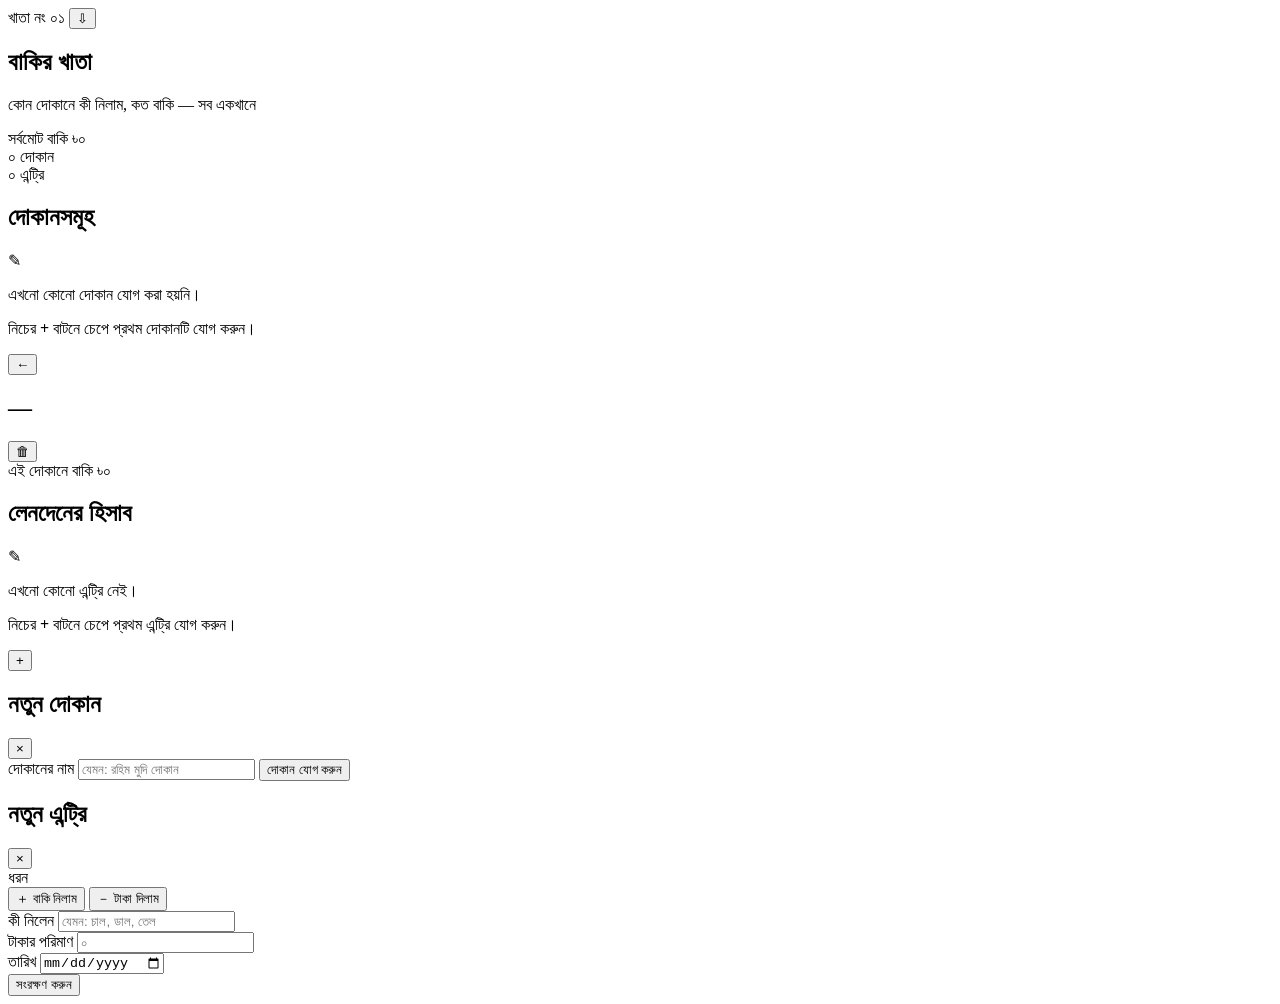
==== index.html @ f7544f02 "Add files via upload" ====
<!DOCTYPE html>
<html lang="bn">
<head>
<meta charset="UTF-8">
<meta name="viewport" content="width=device-width, initial-scale=1.0">
<title>বাকির খাতা — দোকানের বাকি হিসাব</title>
<meta name="description" content="দোকানে দোকানে বাকি নেওয়া জিনিসের হিসাব রাখার ব্যক্তিগত খাতা">
<link rel="icon" href="data:image/svg+xml,<svg xmlns=%22http://www.w3.org/2000/svg%22 viewBox=%220 0 100 100%22><text y=%22.9em%22 font-size=%2290%22>📒</text></svg>">
<link rel="preconnect" href="https://fonts.googleapis.com">
<link rel="preconnect" href="https://fonts.gstatic.com" crossorigin>
<link href="https://fonts.googleapis.com/css2?family=Noto+Serif+Bengali:wght@500;600;700&family=Noto+Sans+Bengali:wght@400;500;600;700&family=Space+Mono:wght@400;700&display=swap" rel="stylesheet">
<link rel="stylesheet" href="css/style.css">
</head>
<body>

<div class="ledger" id="ledger">

  <!-- ===== HOME VIEW ===== -->
  <section id="homeView" class="view">

    <header class="masthead">
      <div class="masthead-top">
        <span class="stamp">খাতা নং ০১</span>
        <button class="icon-btn" id="exportBtn" title="ব্যাকআপ ডাউনলোড করুন" aria-label="ব্যাকআপ ডাউনলোড করুন">⇩</button>
      </div>
      <h1>বাকির খাতা</h1>
      <p class="tagline">কোন দোকানে কী নিলাম, কত বাকি — সব একখানে</p>
    </header>

    <div class="totals-board">
      <div class="totals-main">
        <span class="totals-label">সর্বমোট বাকি</span>
        <span class="totals-amount" id="totalDebt">৳০</span>
      </div>
      <div class="totals-split">
        <div class="split-item">
          <span class="dot dot-debt"></span>
          <span id="shopCountLabel">০ দোকান</span>
        </div>
        <div class="split-item">
          <span class="dot dot-paid"></span>
          <span id="entryCountLabel">০ এন্ট্রি</span>
        </div>
      </div>
    </div>

    <div class="section-head">
      <h2>দোকানসমূহ</h2>
      <span class="rule"></span>
    </div>

    <ul id="shopList" class="shop-list" aria-live="polite"></ul>

    <div id="emptyState" class="empty-note hidden">
      <span class="empty-icon">✎</span>
      <p>এখনো কোনো দোকান যোগ করা হয়নি।</p>
      <p class="empty-sub">নিচের <strong>+</strong> বাটনে চেপে প্রথম দোকানটি যোগ করুন।</p>
    </div>
  </section>

  <!-- ===== SHOP DETAIL VIEW ===== -->
  <section id="shopView" class="view hidden">
    <header class="detail-head">
      <button class="back-btn" id="backBtn" aria-label="ফিরে যান">←</button>
      <div class="detail-head-text">
        <h1 id="shopTitle">—</h1>
        <span class="detail-sub" id="shopSub"></span>
      </div>
      <button class="icon-btn danger" id="deleteShopBtn" title="দোকান মুছুন" aria-label="দোকান মুছুন">🗑</button>
    </header>

    <div class="totals-board small">
      <div class="totals-main">
        <span class="totals-label" id="shopBalLabel">এই দোকানে বাকি</span>
        <span class="totals-amount" id="shopBalance">৳০</span>
      </div>
    </div>

    <div class="section-head">
      <h2>লেনদেনের হিসাব</h2>
      <span class="rule"></span>
    </div>

    <ul id="entryList" class="entry-list" aria-live="polite"></ul>

    <div id="emptyEntry" class="empty-note hidden">
      <span class="empty-icon">✎</span>
      <p>এখনো কোনো এন্ট্রি নেই।</p>
      <p class="empty-sub">নিচের <strong>+</strong> বাটনে চেপে প্রথম এন্ট্রি যোগ করুন।</p>
    </div>
  </section>

</div>

<button class="fab" id="fabBtn" aria-label="নতুন যোগ করুন">
  <span>+</span>
</button>

<!-- ===== ADD SHOP SHEET ===== -->
<div class="overlay" id="shopOverlay">
  <div class="sheet" role="dialog" aria-modal="true" aria-labelledby="shopSheetTitle">
    <div class="sheet-handle"></div>
    <div class="sheet-head">
      <h2 id="shopSheetTitle">নতুন দোকান</h2>
      <button class="close-btn" data-close="shopOverlay" aria-label="বন্ধ করুন">×</button>
    </div>
    <form id="shopForm">
      <label for="newShopName">দোকানের নাম</label>
      <input id="newShopName" type="text" placeholder="যেমন: রহিম মুদি দোকান" autocomplete="off" required>
      <button type="submit" class="save-btn">দোকান যোগ করুন</button>
    </form>
  </div>
</div>

<!-- ===== ADD ENTRY SHEET ===== -->
<div class="overlay" id="entryOverlay">
  <div class="sheet" role="dialog" aria-modal="true" aria-labelledby="entrySheetTitle">
    <div class="sheet-handle"></div>
    <div class="sheet-head">
      <h2 id="entrySheetTitle">নতুন এন্ট্রি</h2>
      <button class="close-btn" data-close="entryOverlay" aria-label="বন্ধ করুন">×</button>
    </div>
    <form id="entryForm">
      <label>ধরন</label>
      <div class="type-toggle">
        <button type="button" id="typeDebtBtn" class="type-btn debt active" data-type="kinlam">
          <span class="type-icon">＋</span> বাকি নিলাম
        </button>
        <button type="button" id="typePaidBtn" class="type-btn paid" data-type="porishodh">
          <span class="type-icon">－</span> টাকা দিলাম
        </button>
      </div>

      <label for="entryItem" id="itemLabel">কী নিলেন</label>
      <input id="entryItem" type="text" placeholder="যেমন: চাল, ডাল, তেল" autocomplete="off">

      <div class="field-row">
        <div class="field-col">
          <label for="entryAmount">টাকার পরিমাণ</label>
          <input id="entryAmount" type="number" inputmode="decimal" min="0" step="1" placeholder="০" required>
        </div>
        <div class="field-col">
          <label for="entryDate">তারিখ</label>
          <input id="entryDate" type="date" required>
        </div>
      </div>

      <button type="submit" class="save-btn">সংরক্ষণ করুন</button>
    </form>
  </div>
</div>

<div class="toast" id="toast"></div>

<script src="js/app.js"></script>
</body>
</html>
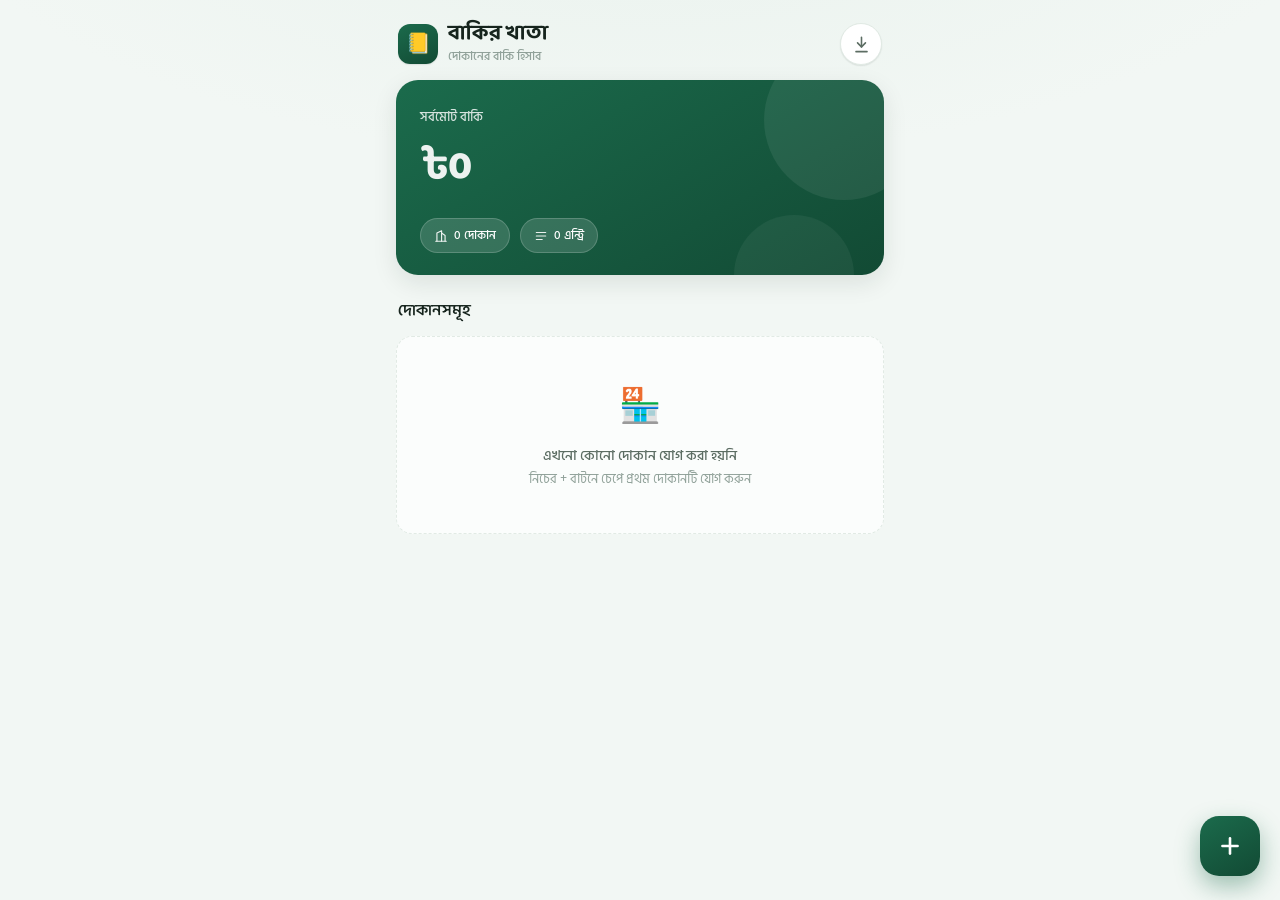
==== commit 9904bef4: "Add files via upload" ====
--- a/index.html
+++ b/index.html
@@ -8,37 +8,503 @@
 <link rel="icon" href="data:image/svg+xml,<svg xmlns=%22http://www.w3.org/2000/svg%22 viewBox=%220 0 100 100%22><text y=%22.9em%22 font-size=%2290%22>📒</text></svg>">
 <link rel="preconnect" href="https://fonts.googleapis.com">
 <link rel="preconnect" href="https://fonts.gstatic.com" crossorigin>
-<link href="https://fonts.googleapis.com/css2?family=Noto+Serif+Bengali:wght@500;600;700&family=Noto+Sans+Bengali:wght@400;500;600;700&family=Space+Mono:wght@400;700&display=swap" rel="stylesheet">
-<link rel="stylesheet" href="css/style.css">
+<link href="https://fonts.googleapis.com/css2?family=Baloo+Da+2:wght@500;600;700;800&family=Hind+Siliguri:wght@400;500;600;700&display=swap" rel="stylesheet">
+
+<style>
+/* ==========================================================
+   বাকির খাতা — Design system
+   একটা মজবুত, বন্ধুত্বপূর্ণ, সহজে-বোঝা-যায় এমন মোবাইল-ফার্স্ট UI
+   ========================================================== */
+:root{
+  --bg:            #F2F7F4;
+  --bg-soft:       #E9F2ED;
+  --surface:       #FFFFFF;
+  --surface-2:     #FBFDFC;
+  --border:        #E1EAE4;
+
+  --ink:           #16241D;
+  --ink-soft:      #5C6D63;
+  --ink-faint:     #8FA098;
+
+  --brand:         #1B6B4C;
+  --brand-dark:    #124A34;
+  --brand-light:   #E4F3EB;
+
+  --owe:           #E0522F;
+  --owe-bg:        #FCE7E1;
+  --paid:          #1B6B4C;
+  --paid-bg:       #E4F3EB;
+
+  --gold:          #D79A3B;
+  --gold-bg:       #FBF1DE;
+
+  --radius-lg:     22px;
+  --radius-md:     16px;
+  --radius-sm:     11px;
+
+  --shadow-sm:     0 1px 2px rgba(22,36,29,0.06), 0 1px 1px rgba(22,36,29,0.04);
+  --shadow-md:     0 8px 24px rgba(22,36,29,0.10);
+  --shadow-lg:     0 16px 40px rgba(22,36,29,0.18);
+
+  --font-display:  'Baloo Da 2', 'Hind Siliguri', sans-serif;
+  --font-body:     'Hind Siliguri', sans-serif;
+}
+
+*{box-sizing:border-box;}
+html,body{margin:0;padding:0;}
+body{
+  min-height:100vh;
+  font-family:var(--font-body);
+  color:var(--ink);
+  background:
+    radial-gradient(1200px 500px at 50% -140px, var(--bg-soft) 0%, transparent 60%),
+    var(--bg);
+}
+::selection{background:var(--brand-light); color:var(--brand-dark);}
+
+.app{
+  max-width:520px;
+  margin:0 auto;
+  padding:0 16px 110px 16px;
+  position:relative;
+}
+.view.hidden{display:none;}
+
+/* ---------- Top bar ---------- */
+.topbar{
+  display:flex;
+  align-items:center;
+  justify-content:space-between;
+  padding:22px 2px 14px 2px;
+}
+.brand{
+  display:flex;
+  align-items:center;
+  gap:10px;
+}
+.brand-badge{
+  width:40px; height:40px;
+  border-radius:12px;
+  background:linear-gradient(155deg, var(--brand) 0%, var(--brand-dark) 100%);
+  display:flex; align-items:center; justify-content:center;
+  font-size:20px;
+  box-shadow:var(--shadow-sm);
+  flex-shrink:0;
+}
+.brand h1{
+  font-family:var(--font-display);
+  font-weight:700;
+  font-size:21px;
+  margin:0;
+  color:var(--ink);
+  line-height:1.1;
+}
+.brand span.sub{
+  display:block;
+  font-family:var(--font-body);
+  font-weight:500;
+  font-size:11.5px;
+  color:var(--ink-faint);
+  margin-top:2px;
+}
+.icon-btn{
+  width:42px; height:42px;
+  border-radius:50%;
+  background:var(--surface);
+  border:1px solid var(--border);
+  display:flex; align-items:center; justify-content:center;
+  cursor:pointer;
+  box-shadow:var(--shadow-sm);
+  color:var(--ink-soft);
+  flex-shrink:0;
+  transition:transform .12s ease, background .12s ease;
+}
+.icon-btn:active{transform:scale(0.92);}
+.icon-btn.danger{color:var(--owe);}
+.icon-btn svg{width:19px; height:19px;}
+
+/* ---------- Hero balance card ---------- */
+.hero-card{
+  position:relative;
+  overflow:hidden;
+  background:linear-gradient(150deg, var(--brand) 0%, var(--brand-dark) 100%);
+  border-radius:var(--radius-lg);
+  padding:26px 24px 22px 24px;
+  color:#fff;
+  box-shadow:var(--shadow-md);
+  margin-bottom:22px;
+}
+.hero-card::after{
+  content:"";
+  position:absolute;
+  right:-40px; top:-40px;
+  width:160px; height:160px;
+  border-radius:50%;
+  background:rgba(255,255,255,0.07);
+}
+.hero-card::before{
+  content:"";
+  position:absolute;
+  right:30px; bottom:-60px;
+  width:120px; height:120px;
+  border-radius:50%;
+  background:rgba(255,255,255,0.05);
+}
+.hero-label{
+  font-size:13px;
+  font-weight:500;
+  opacity:0.82;
+  position:relative;
+}
+.hero-amount{
+  font-family:var(--font-display);
+  font-weight:800;
+  font-size:40px;
+  margin:6px 0 16px 0;
+  letter-spacing:-0.5px;
+  position:relative;
+}
+.hero-amount.zero{opacity:0.92;}
+.hero-stats{
+  display:flex;
+  gap:10px;
+  position:relative;
+}
+.hero-pill{
+  background:rgba(255,255,255,0.14);
+  border:1px solid rgba(255,255,255,0.18);
+  border-radius:30px;
+  padding:7px 13px;
+  font-size:12px;
+  font-weight:500;
+  display:flex;
+  align-items:center;
+  gap:6px;
+}
+.hero-pill svg{width:14px; height:14px; opacity:0.9;}
+
+/* ---------- small hero for shop detail ---------- */
+.hero-card.small{padding:20px 22px 18px 22px; margin-bottom:20px;}
+.hero-card.small .hero-amount{font-size:32px; margin-bottom:4px;}
+
+/* ---------- Section headers ---------- */
+.section-head{
+  display:flex;
+  align-items:center;
+  justify-content:space-between;
+  margin:4px 2px 12px 2px;
+}
+.section-head h2{
+  font-family:var(--font-display);
+  font-size:16px;
+  font-weight:600;
+  margin:0;
+  color:var(--ink);
+}
+.section-count{
+  font-size:12px;
+  color:var(--ink-faint);
+  font-weight:500;
+}
+
+/* ---------- Shop list ---------- */
+.shop-list{list-style:none; margin:0; padding:0; display:flex; flex-direction:column; gap:10px;}
+.shop-card{
+  background:var(--surface);
+  border:1px solid var(--border);
+  border-radius:var(--radius-md);
+  padding:14px 15px;
+  display:flex;
+  align-items:center;
+  gap:13px;
+  cursor:pointer;
+  box-shadow:var(--shadow-sm);
+  transition:transform .12s ease, box-shadow .12s ease, border-color .12s ease;
+}
+.shop-card:hover{box-shadow:var(--shadow-md); border-color:transparent;}
+.shop-card:active{transform:scale(0.98);}
+.avatar{
+  width:44px; height:44px;
+  border-radius:13px;
+  background:var(--brand-light);
+  color:var(--brand-dark);
+  display:flex; align-items:center; justify-content:center;
+  font-family:var(--font-display);
+  font-weight:700;
+  font-size:17px;
+  flex-shrink:0;
+}
+.shop-info{flex:1; min-width:0;}
+.shop-info .name{font-weight:600; font-size:15px; color:var(--ink);}
+.shop-info .last{font-size:11.5px; color:var(--ink-faint); margin-top:3px;}
+.shop-bal{text-align:right; flex-shrink:0;}
+.shop-bal .amt{font-weight:700; font-size:15.5px;}
+.shop-bal .amt.owe{color:var(--owe);}
+.shop-bal .amt.paid{color:var(--paid);}
+.shop-bal .tag{
+  display:inline-block;
+  margin-top:4px;
+  font-size:10px;
+  font-weight:600;
+  padding:2px 8px;
+  border-radius:20px;
+}
+.shop-bal .tag.owe{background:var(--owe-bg); color:var(--owe);}
+.shop-bal .tag.paid{background:var(--paid-bg); color:var(--paid);}
+
+/* ---------- Empty states ---------- */
+.empty-note{
+  text-align:center;
+  padding:42px 20px;
+  border:1.5px dashed var(--border);
+  border-radius:var(--radius-md);
+  background:var(--surface-2);
+}
+.empty-emoji{font-size:34px; display:block; margin-bottom:10px;}
+.empty-note p{margin:2px 0; font-size:14px; color:var(--ink-soft); font-weight:500;}
+.empty-note .empty-sub{font-size:12.5px; color:var(--ink-faint); font-weight:400;}
+.hidden{display:none !important;}
+
+/* ---------- Shop detail header ---------- */
+.detail-topbar{
+  display:flex;
+  align-items:center;
+  gap:10px;
+  padding:22px 2px 16px 2px;
+}
+.detail-title{flex:1; min-width:0;}
+.detail-title h1{
+  font-family:var(--font-display);
+  font-size:19px;
+  font-weight:700;
+  margin:0;
+  overflow:hidden; text-overflow:ellipsis; white-space:nowrap;
+}
+.detail-title .sub{font-size:11.5px; color:var(--ink-faint); font-weight:500;}
+
+/* ---------- Entry list ---------- */
+.entry-list{list-style:none; margin:0; padding:0; display:flex; flex-direction:column; gap:9px;}
+.entry-row{
+  display:flex;
+  align-items:center;
+  gap:12px;
+  background:var(--surface);
+  border:1px solid var(--border);
+  border-radius:var(--radius-sm);
+  padding:12px 14px;
+  box-shadow:var(--shadow-sm);
+}
+.entry-icon{
+  width:36px; height:36px;
+  border-radius:10px;
+  display:flex; align-items:center; justify-content:center;
+  flex-shrink:0;
+  font-size:16px;
+}
+.entry-icon.owe{background:var(--owe-bg);}
+.entry-icon.paid{background:var(--paid-bg);}
+.entry-left{flex:1; min-width:0;}
+.entry-left .item{font-weight:600; font-size:14px; overflow:hidden; text-overflow:ellipsis; white-space:nowrap;}
+.entry-left .date{font-size:11px; color:var(--ink-faint); margin-top:2px;}
+.entry-right{display:flex; align-items:center; gap:8px; flex-shrink:0;}
+.entry-amt{font-weight:700; font-size:14.5px;}
+.entry-amt.owe{color:var(--owe);}
+.entry-amt.paid{color:var(--paid);}
+.del-x{
+  background:none; border:none; color:var(--ink-faint);
+  cursor:pointer; padding:5px; border-radius:8px;
+  display:flex; align-items:center; justify-content:center;
+}
+.del-x:hover{color:var(--owe); background:var(--owe-bg);}
+.del-x svg{width:15px; height:15px;}
+
+/* ---------- FAB ---------- */
+.fab{
+  position:fixed;
+  right:20px;
+  bottom:24px;
+  width:60px; height:60px;
+  border-radius:19px;
+  background:linear-gradient(150deg, var(--brand) 0%, var(--brand-dark) 100%);
+  color:#fff;
+  border:none;
+  box-shadow:0 10px 24px rgba(27,107,76,0.4);
+  cursor:pointer;
+  z-index:15;
+  display:flex; align-items:center; justify-content:center;
+  transition:transform .15s ease;
+}
+.fab:active{transform:scale(0.92) rotate(6deg);}
+.fab svg{width:26px; height:26px;}
+
+/* ---------- Bottom sheet ---------- */
+.overlay{
+  position:fixed; inset:0;
+  background:rgba(18,26,21,0.5);
+  display:none;
+  align-items:flex-end;
+  justify-content:center;
+  z-index:30;
+}
+.overlay.show{display:flex;}
+.sheet{
+  background:var(--bg);
+  width:100%;
+  max-width:520px;
+  border-radius:26px 26px 0 0;
+  padding:10px 22px 26px 22px;
+  box-shadow:0 -10px 30px rgba(0,0,0,0.25);
+  max-height:90vh;
+  overflow-y:auto;
+  animation:slideUp .26s cubic-bezier(.2,.8,.3,1);
+}
+@keyframes slideUp{from{transform:translateY(40px); opacity:0;} to{transform:translateY(0); opacity:1;}}
+.sheet-handle{
+  width:42px; height:5px;
+  background:var(--border);
+  border-radius:4px;
+  margin:8px auto 16px auto;
+}
+.sheet-head{
+  display:flex; justify-content:space-between; align-items:center;
+  margin-bottom:16px;
+}
+.sheet-head h2{
+  font-family:var(--font-display);
+  font-size:20px;
+  font-weight:700;
+  margin:0;
+}
+.close-btn{
+  background:var(--surface); border:1px solid var(--border);
+  width:34px; height:34px; border-radius:50%;
+  font-size:18px; line-height:1;
+  color:var(--ink-soft);
+  cursor:pointer;
+  display:flex; align-items:center; justify-content:center;
+}
+
+label{
+  display:block;
+  font-size:12.5px;
+  color:var(--ink-soft);
+  font-weight:600;
+  margin:14px 0 7px 0;
+}
+input{
+  width:100%;
+  padding:13px 14px;
+  border:1.5px solid var(--border);
+  border-radius:12px;
+  font-size:15.5px;
+  font-family:var(--font-body);
+  background:var(--surface);
+  color:var(--ink);
+}
+input:focus{
+  outline:none;
+  border-color:var(--brand);
+  box-shadow:0 0 0 4px var(--brand-light);
+}
+
+.field-row{display:flex; gap:12px;}
+.field-col{flex:1;}
+
+.type-toggle{display:flex; gap:9px; margin-top:6px;}
+.type-btn{
+  flex:1;
+  display:flex; align-items:center; justify-content:center; gap:7px;
+  padding:13px 8px;
+  border-radius:13px;
+  border:1.5px solid var(--border);
+  background:var(--surface);
+  font-family:var(--font-body);
+  font-size:14px;
+  font-weight:600;
+  color:var(--ink-soft);
+  cursor:pointer;
+  transition:all .12s ease;
+}
+.type-btn svg{width:16px; height:16px;}
+.type-btn.owe.active{border-color:var(--owe); background:var(--owe-bg); color:var(--owe);}
+.type-btn.paid.active{border-color:var(--paid); background:var(--paid-bg); color:var(--paid);}
+
+.save-btn{
+  width:100%;
+  margin-top:22px;
+  padding:15px;
+  background:linear-gradient(150deg, var(--brand) 0%, var(--brand-dark) 100%);
+  color:#fff;
+  border:none;
+  border-radius:14px;
+  font-size:16px;
+  font-weight:700;
+  font-family:var(--font-body);
+  cursor:pointer;
+  box-shadow:0 8px 18px rgba(27,107,76,0.28);
+}
+.save-btn:active{transform:scale(0.99);}
+
+/* ---------- Toast ---------- */
+.toast{
+  position:fixed;
+  bottom:26px; left:50%;
+  transform:translateX(-50%);
+  background:var(--ink);
+  color:#fff;
+  padding:11px 20px;
+  border-radius:24px;
+  font-size:13.5px;
+  font-weight:500;
+  opacity:0;
+  pointer-events:none;
+  transition:opacity .25s ease, bottom .25s ease;
+  z-index:50;
+  box-shadow:var(--shadow-lg);
+}
+.toast.show{opacity:1; bottom:34px;}
+
+@media (max-width:380px){
+  .hero-amount{font-size:33px;}
+}
+@media (prefers-reduced-motion: reduce){
+  *{animation:none !important; transition:none !important;}
+}
+button:focus-visible, input:focus-visible{
+  outline:2px solid var(--brand);
+  outline-offset:2px;
+}
+</style>
 </head>
 <body>
 
-<div class="ledger" id="ledger">
+<div class="app" id="app">
 
   <!-- ===== HOME VIEW ===== -->
   <section id="homeView" class="view">
-
-    <header class="masthead">
-      <div class="masthead-top">
-        <span class="stamp">খাতা নং ০১</span>
-        <button class="icon-btn" id="exportBtn" title="ব্যাকআপ ডাউনলোড করুন" aria-label="ব্যাকআপ ডাউনলোড করুন">⇩</button>
+    <div class="topbar">
+      <div class="brand">
+        <div class="brand-badge">📒</div>
+        <div>
+          <h1>বাকির খাতা</h1>
+          <span class="sub">দোকানের বাকি হিসাব</span>
+        </div>
       </div>
-      <h1>বাকির খাতা</h1>
-      <p class="tagline">কোন দোকানে কী নিলাম, কত বাকি — সব একখানে</p>
-    </header>
-
-    <div class="totals-board">
-      <div class="totals-main">
-        <span class="totals-label">সর্বমোট বাকি</span>
-        <span class="totals-amount" id="totalDebt">৳০</span>
-      </div>
-      <div class="totals-split">
-        <div class="split-item">
-          <span class="dot dot-debt"></span>
+      <button class="icon-btn" id="exportBtn" title="ব্যাকআপ ডাউনলোড করুন" aria-label="ব্যাকআপ ডাউনলোড করুন">
+        <svg viewBox="0 0 24 24" fill="none" stroke="currentColor" stroke-width="2" stroke-linecap="round" stroke-linejoin="round"><path d="M12 3v12"/><path d="m7 10 5 5 5-5"/><path d="M5 21h14"/></svg>
+      </button>
+    </div>
+
+    <div class="hero-card">
+      <div class="hero-label">সর্বমোট বাকি</div>
+      <div class="hero-amount" id="totalDebt">৳০</div>
+      <div class="hero-stats">
+        <div class="hero-pill">
+          <svg viewBox="0 0 24 24" fill="none" stroke="currentColor" stroke-width="2" stroke-linecap="round" stroke-linejoin="round"><path d="M3 21h18"/><path d="M5 21V7l8-4v18"/><path d="M19 21V11l-6-4"/></svg>
           <span id="shopCountLabel">০ দোকান</span>
         </div>
-        <div class="split-item">
-          <span class="dot dot-paid"></span>
+        <div class="hero-pill">
+          <svg viewBox="0 0 24 24" fill="none" stroke="currentColor" stroke-width="2" stroke-linecap="round" stroke-linejoin="round"><path d="M4 6h16"/><path d="M4 12h16"/><path d="M4 18h10"/></svg>
           <span id="entryCountLabel">০ এন্ট্রি</span>
         </div>
       </div>
@@ -46,54 +512,55 @@
 
     <div class="section-head">
       <h2>দোকানসমূহ</h2>
-      <span class="rule"></span>
+      <span class="section-count" id="shopSectionCount"></span>
     </div>
 
     <ul id="shopList" class="shop-list" aria-live="polite"></ul>
 
     <div id="emptyState" class="empty-note hidden">
-      <span class="empty-icon">✎</span>
-      <p>এখনো কোনো দোকান যোগ করা হয়নি।</p>
-      <p class="empty-sub">নিচের <strong>+</strong> বাটনে চেপে প্রথম দোকানটি যোগ করুন।</p>
+      <span class="empty-emoji">🏪</span>
+      <p>এখনো কোনো দোকান যোগ করা হয়নি</p>
+      <p class="empty-sub">নিচের + বাটনে চেপে প্রথম দোকানটি যোগ করুন</p>
     </div>
   </section>
 
   <!-- ===== SHOP DETAIL VIEW ===== -->
   <section id="shopView" class="view hidden">
-    <header class="detail-head">
-      <button class="back-btn" id="backBtn" aria-label="ফিরে যান">←</button>
-      <div class="detail-head-text">
+    <div class="detail-topbar">
+      <button class="icon-btn" id="backBtn" aria-label="ফিরে যান">
+        <svg viewBox="0 0 24 24" fill="none" stroke="currentColor" stroke-width="2" stroke-linecap="round" stroke-linejoin="round"><path d="m15 18-6-6 6-6"/></svg>
+      </button>
+      <div class="detail-title">
         <h1 id="shopTitle">—</h1>
-        <span class="detail-sub" id="shopSub"></span>
+        <span class="sub" id="shopSub"></span>
       </div>
-      <button class="icon-btn danger" id="deleteShopBtn" title="দোকান মুছুন" aria-label="দোকান মুছুন">🗑</button>
-    </header>
-
-    <div class="totals-board small">
-      <div class="totals-main">
-        <span class="totals-label" id="shopBalLabel">এই দোকানে বাকি</span>
-        <span class="totals-amount" id="shopBalance">৳০</span>
-      </div>
+      <button class="icon-btn danger" id="deleteShopBtn" title="দোকান মুছুন" aria-label="দোকান মুছুন">
+        <svg viewBox="0 0 24 24" fill="none" stroke="currentColor" stroke-width="2" stroke-linecap="round" stroke-linejoin="round"><path d="M3 6h18"/><path d="M8 6V4a2 2 0 0 1 2-2h4a2 2 0 0 1 2 2v2"/><path d="M19 6l-1 14a2 2 0 0 1-2 2H8a2 2 0 0 1-2-2L5 6"/></svg>
+      </button>
+    </div>
+
+    <div class="hero-card small">
+      <div class="hero-label" id="shopBalLabel">এই দোকানে বাকি</div>
+      <div class="hero-amount" id="shopBalance">৳০</div>
     </div>
 
     <div class="section-head">
       <h2>লেনদেনের হিসাব</h2>
-      <span class="rule"></span>
     </div>
 
     <ul id="entryList" class="entry-list" aria-live="polite"></ul>
 
     <div id="emptyEntry" class="empty-note hidden">
-      <span class="empty-icon">✎</span>
-      <p>এখনো কোনো এন্ট্রি নেই।</p>
-      <p class="empty-sub">নিচের <strong>+</strong> বাটনে চেপে প্রথম এন্ট্রি যোগ করুন।</p>
+      <span class="empty-emoji">🧾</span>
+      <p>এখনো কোনো এন্ট্রি নেই</p>
+      <p class="empty-sub">নিচের + বাটনে চেপে প্রথম এন্ট্রি যোগ করুন</p>
     </div>
   </section>
 
 </div>
 
 <button class="fab" id="fabBtn" aria-label="নতুন যোগ করুন">
-  <span>+</span>
+  <svg viewBox="0 0 24 24" fill="none" stroke="currentColor" stroke-width="2.4" stroke-linecap="round" stroke-linejoin="round"><path d="M12 5v14"/><path d="M5 12h14"/></svg>
 </button>
 
 <!-- ===== ADD SHOP SHEET ===== -->
@@ -123,11 +590,13 @@
     <form id="entryForm">
       <label>ধরন</label>
       <div class="type-toggle">
-        <button type="button" id="typeDebtBtn" class="type-btn debt active" data-type="kinlam">
-          <span class="type-icon">＋</span> বাকি নিলাম
+        <button type="button" id="typeDebtBtn" class="type-btn owe active" data-type="kinlam">
+          <svg viewBox="0 0 24 24" fill="none" stroke="currentColor" stroke-width="2" stroke-linecap="round" stroke-linejoin="round"><path d="M12 5v14"/><path d="M5 12h14"/></svg>
+          বাকি নিলাম
         </button>
         <button type="button" id="typePaidBtn" class="type-btn paid" data-type="porishodh">
-          <span class="type-icon">－</span> টাকা দিলাম
+          <svg viewBox="0 0 24 24" fill="none" stroke="currentColor" stroke-width="2" stroke-linecap="round" stroke-linejoin="round"><path d="M5 12h14"/></svg>
+          টাকা দিলাম
         </button>
       </div>
 
@@ -152,6 +621,261 @@
 
 <div class="toast" id="toast"></div>
 
-<script src="js/app.js"></script>
+<script>
+/* ==========================================================
+   বাকির খাতা — App logic (localStorage, GitHub Pages ready)
+   ========================================================== */
+const KEY_SHOPS = 'bakikhata_shops';
+const KEY_ENTRIES = 'bakikhata_entries';
+
+let shops = [];
+let entries = [];
+let currentShopId = null;
+let currentType = 'kinlam';
+
+function loadData(){
+  try{ shops = JSON.parse(localStorage.getItem(KEY_SHOPS)) || []; }catch(e){ shops = []; }
+  try{ entries = JSON.parse(localStorage.getItem(KEY_ENTRIES)) || []; }catch(e){ entries = []; }
+}
+function saveShops(){ localStorage.setItem(KEY_SHOPS, JSON.stringify(shops)); }
+function saveEntries(){ localStorage.setItem(KEY_ENTRIES, JSON.stringify(entries)); }
+
+function todayStr(){ return new Date().toISOString().slice(0,10); }
+function fmt(n){ return '৳' + Math.round(Number(n)).toLocaleString('en-IN'); }
+function escapeHtml(str){ const d = document.createElement('div'); d.textContent = str; return d.innerHTML; }
+function uid(p){ return p + '_' + Date.now() + '_' + Math.random().toString(36).slice(2,7); }
+function initials(name){ return (name || '?').trim().slice(0,1).toUpperCase(); }
+
+function showToast(msg){
+  const t = document.getElementById('toast');
+  t.textContent = msg;
+  t.classList.add('show');
+  clearTimeout(showToast._t);
+  showToast._t = setTimeout(()=> t.classList.remove('show'), 1900);
+}
+
+function shopBalance(shopId){
+  return entries.filter(e=>e.shopId===shopId)
+    .reduce((sum,e)=> sum + (e.type==='kinlam' ? Number(e.amount) : -Number(e.amount)), 0);
+}
+function lastEntryLabel(shopId){
+  const list = entries.filter(e=>e.shopId===shopId).sort((a,b)=> b.date.localeCompare(a.date));
+  if(!list.length) return 'কোনো এন্ট্রি নেই';
+  const last = list[0];
+  return (last.type==='kinlam' ? 'শেষ নিয়েছেন ' : 'শেষ দিয়েছেন ') + last.date;
+}
+
+function renderHome(){
+  const totalDebt = shops.reduce((sum,s)=> sum + Math.max(shopBalance(s.id),0), 0);
+  const totalEl = document.getElementById('totalDebt');
+  totalEl.textContent = fmt(totalDebt);
+  totalEl.classList.toggle('zero', totalDebt<=0);
+
+  document.getElementById('shopCountLabel').textContent = shops.length + ' দোকান';
+  document.getElementById('entryCountLabel').textContent = entries.length + ' এন্ট্রি';
+  document.getElementById('shopSectionCount').textContent = shops.length ? (shops.length + ' টি') : '';
+
+  const listEl = document.getElementById('shopList');
+  listEl.innerHTML = '';
+
+  if(shops.length===0){
+    document.getElementById('emptyState').classList.remove('hidden');
+  }else{
+    document.getElementById('emptyState').classList.add('hidden');
+    shops.slice().sort((a,b)=> shopBalance(b.id)-shopBalance(a.id)).forEach(s=>{
+      const bal = shopBalance(s.id);
+      const cls = bal > 0 ? 'owe' : 'paid';
+      const li = document.createElement('li');
+      li.className = 'shop-card';
+      li.tabIndex = 0;
+      li.setAttribute('role','button');
+      li.innerHTML = `
+        <div class="avatar">${escapeHtml(initials(s.name))}</div>
+        <div class="shop-info">
+          <div class="name">${escapeHtml(s.name)}</div>
+          <div class="last">${lastEntryLabel(s.id)}</div>
+        </div>
+        <div class="shop-bal">
+          <div class="amt ${cls}">${fmt(Math.abs(bal))}</div>
+          <span class="tag ${cls}">${bal < 0 ? 'বেশি দেওয়া' : (bal===0 ? 'পরিশোধ' : 'বাকি আছে')}</span>
+        </div>
+      `;
+      li.addEventListener('click', ()=> openShop(s.id));
+      li.addEventListener('keydown', (ev)=> { if(ev.key==='Enter') openShop(s.id); });
+      listEl.appendChild(li);
+    });
+  }
+}
+
+function renderShopDetail(){
+  const shop = shops.find(s=>s.id===currentShopId);
+  if(!shop){ goHome(); return; }
+
+  document.getElementById('shopTitle').textContent = shop.name;
+  const list = entries.filter(e=>e.shopId===currentShopId);
+  document.getElementById('shopSub').textContent = list.length + ' টি এন্ট্রি';
+
+  const bal = shopBalance(currentShopId);
+  const balEl = document.getElementById('shopBalance');
+  balEl.textContent = fmt(Math.abs(bal));
+  balEl.classList.toggle('zero', bal<=0);
+  document.getElementById('shopBalLabel').textContent = bal < 0 ? 'বেশি দেওয়া আছে' : 'এই দোকানে বাকি';
+
+  const sorted = list.slice().sort((a,b)=> b.date.localeCompare(a.date) || b.id.localeCompare(a.id));
+  const listEl = document.getElementById('entryList');
+  listEl.innerHTML = '';
+
+  if(sorted.length===0){
+    document.getElementById('emptyEntry').classList.remove('hidden');
+  }else{
+    document.getElementById('emptyEntry').classList.add('hidden');
+    sorted.forEach(e=>{
+      const cls = e.type==='kinlam' ? 'owe' : 'paid';
+      const label = e.item || (e.type==='porishodh' ? 'পরিশোধ' : 'বাকি');
+      const li = document.createElement('li');
+      li.className = 'entry-row';
+      li.innerHTML = `
+        <div class="entry-icon ${cls}">${e.type==='kinlam' ? '🛒' : '💰'}</div>
+        <div class="entry-left">
+          <div class="item">${escapeHtml(label)}</div>
+          <div class="date">${e.date}</div>
+        </div>
+        <div class="entry-right">
+          <div class="entry-amt ${cls}">${e.type==='kinlam' ? '+' : '−'}${fmt(e.amount)}</div>
+          <button class="del-x" data-id="${e.id}" aria-label="এন্ট্রি মুছুন">
+            <svg viewBox="0 0 24 24" fill="none" stroke="currentColor" stroke-width="2" stroke-linecap="round" stroke-linejoin="round"><path d="M3 6h18"/><path d="M8 6V4a2 2 0 0 1 2-2h4a2 2 0 0 1 2 2v2"/><path d="M19 6l-1 14a2 2 0 0 1-2 2H8a2 2 0 0 1-2-2L5 6"/></svg>
+          </button>
+        </div>
+      `;
+      listEl.appendChild(li);
+    });
+    listEl.querySelectorAll('.del-x').forEach(btn=>{
+      btn.addEventListener('click', ()=> deleteEntry(btn.dataset.id));
+    });
+  }
+}
+
+function openShop(shopId){
+  currentShopId = shopId;
+  document.getElementById('homeView').classList.add('hidden');
+  document.getElementById('shopView').classList.remove('hidden');
+  renderShopDetail();
+  window.scrollTo(0,0);
+}
+function goHome(){
+  currentShopId = null;
+  document.getElementById('shopView').classList.add('hidden');
+  document.getElementById('homeView').classList.remove('hidden');
+  renderHome();
+  window.scrollTo(0,0);
+}
+
+function deleteEntry(id){
+  entries = entries.filter(e=>e.id!==id);
+  saveEntries();
+  renderShopDetail();
+  showToast('এন্ট্রি মুছে ফেলা হয়েছে');
+}
+function deleteCurrentShop(){
+  const shop = shops.find(s=>s.id===currentShopId);
+  if(!shop) return;
+  if(!confirm(`"${shop.name}" দোকান ও এর সব এন্ট্রি মুছে ফেলতে চান?`)) return;
+  shops = shops.filter(s=>s.id!==currentShopId);
+  entries = entries.filter(e=>e.shopId!==currentShopId);
+  saveShops(); saveEntries();
+  showToast('দোকান মুছে ফেলা হয়েছে');
+  goHome();
+}
+
+function openSheet(id){ document.getElementById(id).classList.add('show'); }
+function closeSheet(id){ document.getElementById(id).classList.remove('show'); }
+function openAddSheet(){
+  if(currentShopId){
+    document.getElementById('entryForm').reset();
+    document.getElementById('entryDate').value = todayStr();
+    setType('kinlam');
+    openSheet('entryOverlay');
+    setTimeout(()=> document.getElementById('entryItem').focus(), 200);
+  }else{
+    document.getElementById('shopForm').reset();
+    openSheet('shopOverlay');
+    setTimeout(()=> document.getElementById('newShopName').focus(), 200);
+  }
+}
+function setType(t){
+  currentType = t;
+  document.getElementById('typeDebtBtn').classList.toggle('active', t==='kinlam');
+  document.getElementById('typePaidBtn').classList.toggle('active', t==='porishodh');
+  document.getElementById('itemLabel').textContent = t==='kinlam' ? 'কী নিলেন' : 'বিবরণ (ঐচ্ছিক)';
+  document.getElementById('entryItem').placeholder = t==='kinlam' ? 'যেমন: চাল, ডাল, তেল' : 'যেমন: নগদ পরিশোধ';
+}
+
+function handleShopSubmit(ev){
+  ev.preventDefault();
+  const name = document.getElementById('newShopName').value.trim();
+  if(!name){ showToast('দোকানের নাম লিখুন'); return; }
+  shops.push({ id: uid('shop'), name, createdAt: todayStr() });
+  saveShops();
+  closeSheet('shopOverlay');
+  renderHome();
+  showToast('দোকান যোগ হয়েছে');
+}
+function handleEntrySubmit(ev){
+  ev.preventDefault();
+  const amount = parseFloat(document.getElementById('entryAmount').value);
+  const date = document.getElementById('entryDate').value || todayStr();
+  const item = document.getElementById('entryItem').value.trim();
+  if(!amount || amount<=0){ showToast('সঠিক টাকার পরিমাণ লিখুন'); return; }
+  entries.push({ id: uid('e'), shopId: currentShopId, date, item, amount, type: currentType });
+  saveEntries();
+  closeSheet('entryOverlay');
+  renderShopDetail();
+  renderHome();
+  showToast('এন্ট্রি যোগ হয়েছে');
+}
+
+function exportBackup(){
+  const data = { shops, entries, exportedAt: new Date().toISOString() };
+  const blob = new Blob([JSON.stringify(data, null, 2)], { type: 'application/json' });
+  const url = URL.createObjectURL(blob);
+  const a = document.createElement('a');
+  a.href = url;
+  a.download = 'baki-khata-backup-' + todayStr() + '.json';
+  document.body.appendChild(a);
+  a.click();
+  document.body.removeChild(a);
+  URL.revokeObjectURL(url);
+  showToast('ব্যাকআপ ডাউনলোড হয়েছে');
+}
+
+document.addEventListener('DOMContentLoaded', () => {
+  loadData();
+  renderHome();
+
+  document.getElementById('fabBtn').addEventListener('click', openAddSheet);
+  document.getElementById('backBtn').addEventListener('click', goHome);
+  document.getElementById('deleteShopBtn').addEventListener('click', deleteCurrentShop);
+  document.getElementById('exportBtn').addEventListener('click', exportBackup);
+
+  document.querySelectorAll('[data-close]').forEach(btn=>{
+    btn.addEventListener('click', ()=> closeSheet(btn.dataset.close));
+  });
+  document.querySelectorAll('.overlay').forEach(ov=>{
+    ov.addEventListener('click', (ev)=> { if(ev.target===ov) ov.classList.remove('show'); });
+  });
+
+  document.getElementById('shopForm').addEventListener('submit', handleShopSubmit);
+  document.getElementById('entryForm').addEventListener('submit', handleEntrySubmit);
+
+  document.getElementById('typeDebtBtn').addEventListener('click', ()=> setType('kinlam'));
+  document.getElementById('typePaidBtn').addEventListener('click', ()=> setType('porishodh'));
+
+  document.addEventListener('keydown', (ev)=>{
+    if(ev.key==='Escape'){
+      document.querySelectorAll('.overlay.show').forEach(ov=> ov.classList.remove('show'));
+    }
+  });
+});
+</script>
 </body>
 </html>
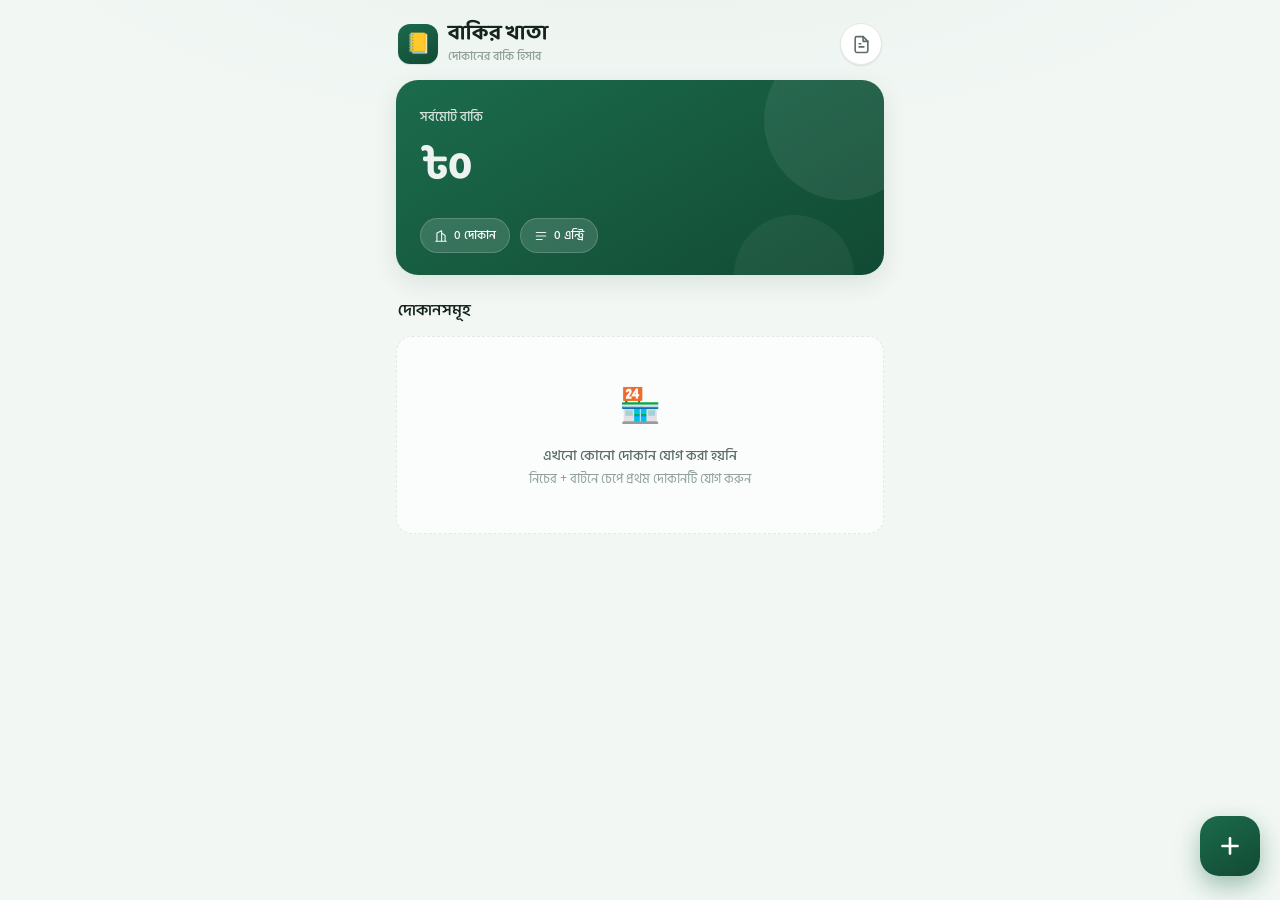
==== commit 83b01093: "Add files via upload" ====
--- a/index.html
+++ b/index.html
@@ -464,8 +464,194 @@
 }
 .toast.show{opacity:1; bottom:34px;}
 
+/* ---------- Multi-item entry rows ---------- */
+.items-container{display:flex; flex-direction:column; gap:10px; margin-top:8px;}
+.item-row{
+  background:var(--surface);
+  border:1.5px solid var(--border);
+  border-radius:14px;
+  padding:12px 12px 12px 12px;
+  display:flex;
+  align-items:center;
+  gap:8px;
+}
+.item-num{
+  width:26px; height:26px;
+  border-radius:8px;
+  background:var(--brand-light);
+  color:var(--brand-dark);
+  font-weight:700;
+  font-size:12.5px;
+  display:flex; align-items:center; justify-content:center;
+  flex-shrink:0;
+}
+.item-fields{flex:1; display:flex; gap:8px; min-width:0;}
+.item-fields input{padding:10px 11px; font-size:14px; border-radius:10px;}
+.item-name-wrap{position:relative; flex:1.5; min-width:0;}
+.item-qty-wrap{flex:0.85; min-width:0;}
+.item-price-wrap{flex:0.95; min-width:0;}
+.catalog-btn{
+  position:absolute;
+  right:6px; top:50%; transform:translateY(-50%);
+  background:var(--brand-light);
+  color:var(--brand-dark);
+  border:none;
+  width:26px; height:26px;
+  border-radius:8px;
+  font-size:13px;
+  cursor:pointer;
+  display:flex; align-items:center; justify-content:center;
+}
+.item-name-wrap input{padding-right:38px;}
+
+/* inline autocomplete dropdown under item-name input */
+.autocomplete-dropdown{
+  position:absolute;
+  left:0; right:0; top:calc(100% + 5px);
+  background:var(--surface);
+  border:1.5px solid var(--border);
+  border-radius:12px;
+  box-shadow:var(--shadow-md);
+  z-index:5;
+  max-height:190px;
+  overflow-y:auto;
+  padding:5px;
+}
+.autocomplete-dropdown.hidden{display:none;}
+.ac-item{
+  display:flex; justify-content:space-between; align-items:center;
+  padding:9px 10px;
+  border-radius:9px;
+  cursor:pointer;
+  font-size:13.5px;
+}
+.ac-item:hover, .ac-item:active{background:var(--brand-light);}
+.ac-item .ac-name{font-weight:600; color:var(--ink);}
+.ac-item .ac-price{font-weight:600; color:var(--brand-dark); font-size:12.5px;}
+
+.item-remove{
+  background:none; border:none;
+  color:var(--ink-faint);
+  width:30px; height:30px;
+  border-radius:9px;
+  display:flex; align-items:center; justify-content:center;
+  cursor:pointer;
+  flex-shrink:0;
+}
+.item-remove:hover{color:var(--owe); background:var(--owe-bg);}
+.item-remove svg{width:15px; height:15px;}
+.add-item-btn{
+  width:100%;
+  margin-top:10px;
+  padding:12px;
+  border:1.5px dashed var(--brand);
+  background:var(--brand-light);
+  color:var(--brand-dark);
+  border-radius:12px;
+  font-family:var(--font-body);
+  font-weight:600;
+  font-size:14px;
+  cursor:pointer;
+  display:flex; align-items:center; justify-content:center; gap:6px;
+}
+.add-item-btn:active{transform:scale(0.98);}
+.total-box{
+  display:flex;
+  justify-content:space-between;
+  align-items:center;
+  background:var(--brand-light);
+  border-radius:14px;
+  padding:14px 16px;
+  margin-top:16px;
+}
+.total-box .lbl{font-size:13px; font-weight:600; color:var(--brand-dark);}
+.total-box .val{font-family:var(--font-display); font-size:22px; font-weight:800; color:var(--brand-dark);}
+
+/* ---------- Catalog picker sheet ---------- */
+.catalog-search{position:relative; margin-bottom:12px;}
+.catalog-search input{padding-left:40px;}
+.catalog-search svg{
+  position:absolute; left:13px; top:50%; transform:translateY(-50%);
+  width:17px; height:17px; color:var(--ink-faint);
+}
+.catalog-list{
+  display:flex; flex-direction:column; gap:7px;
+  max-height:48vh; overflow-y:auto;
+}
+.catalog-item{
+  display:flex; justify-content:space-between; align-items:center;
+  padding:12px 14px;
+  background:var(--surface);
+  border:1.5px solid var(--border);
+  border-radius:12px;
+  cursor:pointer;
+}
+.catalog-item:active{background:var(--brand-light); border-color:var(--brand);}
+.catalog-item .cname{font-weight:600; font-size:14px;}
+.catalog-item .cprice{font-weight:700; font-size:13.5px; color:var(--brand-dark);}
+.catalog-note{
+  font-size:11.5px; color:var(--ink-faint); text-align:center;
+  margin-top:10px; padding:0 6px;
+}
+.catalog-empty{
+  text-align:center; padding:24px 10px; color:var(--ink-faint); font-size:13px;
+}
+
+/* ---------- PDF shop picker ---------- */
+.pdf-shop-list{ display:flex; flex-direction:column; gap:9px; margin-bottom:6px; }
+.pdf-shop-row{
+  display:flex; align-items:center; gap:12px;
+  background:var(--surface);
+  border:1px solid var(--border);
+  border-radius:var(--radius-md);
+  padding:13px 14px;
+  cursor:pointer;
+  transition:transform .12s ease;
+}
+.pdf-shop-row:active{ transform:scale(0.98); }
+.pdf-shop-row .shop-info{ flex:1; min-width:0; }
+
+
+/* ---------- Numbered items inside an entry ---------- */
+.entry-card{
+  background:var(--surface);
+  border:1px solid var(--border);
+  border-radius:var(--radius-sm);
+  padding:12px 14px;
+  box-shadow:var(--shadow-sm);
+  margin-bottom:9px;
+}
+.entry-card-head{
+  display:flex;
+  align-items:center;
+  gap:12px;
+}
+.entry-card-head .entry-left{flex:1; min-width:0;}
+.entry-sub-items{
+  list-style:none;
+  margin:10px 0 0 0;
+  padding:10px 0 0 0;
+  border-top:1px dashed var(--border);
+  display:flex; flex-direction:column; gap:6px;
+}
+.entry-sub-items li{
+  display:flex;
+  align-items:baseline;
+  gap:8px;
+  font-size:13px;
+}
+.entry-sub-items .idx{
+  color:var(--ink-faint);
+  font-weight:600;
+  width:16px;
+  flex-shrink:0;
+}
+.entry-sub-items .iname{flex:1; color:var(--ink); min-width:0;}
+.entry-sub-items .iprice{color:var(--ink-soft); font-weight:600; flex-shrink:0;}
+
 @media (max-width:380px){
   .hero-amount{font-size:33px;}
+  .item-fields{flex-direction:column;}
 }
 @media (prefers-reduced-motion: reduce){
   *{animation:none !important; transition:none !important;}
@@ -490,8 +676,8 @@
           <span class="sub">দোকানের বাকি হিসাব</span>
         </div>
       </div>
-      <button class="icon-btn" id="exportBtn" title="ব্যাকআপ ডাউনলোড করুন" aria-label="ব্যাকআপ ডাউনলোড করুন">
-        <svg viewBox="0 0 24 24" fill="none" stroke="currentColor" stroke-width="2" stroke-linecap="round" stroke-linejoin="round"><path d="M12 3v12"/><path d="m7 10 5 5 5-5"/><path d="M5 21h14"/></svg>
+      <button class="icon-btn" id="exportBtn" title="দোকানের সম্পূর্ণ হিসাব PDF ডাউনলোড করুন" aria-label="PDF ডাউনলোড করুন">
+        <svg viewBox="0 0 24 24" fill="none" stroke="currentColor" stroke-width="2" stroke-linecap="round" stroke-linejoin="round"><path d="M14 2H6a2 2 0 0 0-2 2v16a2 2 0 0 0 2 2h12a2 2 0 0 0 2-2V8z"/><path d="M14 2v6h6"/><path d="M9 15h6"/><path d="M9 11h2"/></svg>
       </button>
     </div>
 
@@ -534,6 +720,9 @@
         <h1 id="shopTitle">—</h1>
         <span class="sub" id="shopSub"></span>
       </div>
+      <button class="icon-btn" id="shopPdfBtn" title="সম্পূর্ণ হিসাব PDF ডাউনলোড করুন" aria-label="PDF ডাউনলোড করুন">
+        <svg viewBox="0 0 24 24" fill="none" stroke="currentColor" stroke-width="2" stroke-linecap="round" stroke-linejoin="round"><path d="M14 2H6a2 2 0 0 0-2 2v16a2 2 0 0 0 2 2h12a2 2 0 0 0 2-2V8z"/><path d="M14 2v6h6"/><path d="M9 15h6"/><path d="M9 11h2"/></svg>
+      </button>
       <button class="icon-btn danger" id="deleteShopBtn" title="দোকান মুছুন" aria-label="দোকান মুছুন">
         <svg viewBox="0 0 24 24" fill="none" stroke="currentColor" stroke-width="2" stroke-linecap="round" stroke-linejoin="round"><path d="M3 6h18"/><path d="M8 6V4a2 2 0 0 1 2-2h4a2 2 0 0 1 2 2v2"/><path d="M19 6l-1 14a2 2 0 0 1-2 2H8a2 2 0 0 1-2-2L5 6"/></svg>
       </button>
@@ -600,22 +789,62 @@
         </button>
       </div>
 
-      <label for="entryItem" id="itemLabel">কী নিলেন</label>
-      <input id="entryItem" type="text" placeholder="যেমন: চাল, ডাল, তেল" autocomplete="off">
-
-      <div class="field-row">
-        <div class="field-col">
-          <label for="entryAmount">টাকার পরিমাণ</label>
-          <input id="entryAmount" type="number" inputmode="decimal" min="0" step="1" placeholder="০" required>
-        </div>
-        <div class="field-col">
-          <label for="entryDate">তারিখ</label>
-          <input id="entryDate" type="date" required>
+      <!-- Multi-item fields: shown for "বাকি নিলাম" -->
+      <div id="itemsSection">
+        <label>কী কী নিলেন <span style="font-weight:400;color:var(--ink-faint);">(একের অধিক জিনিস যোগ করা যাবে)</span></label>
+        <div id="itemsContainer" class="items-container"></div>
+        <button type="button" class="add-item-btn" id="addItemBtn">
+          <svg viewBox="0 0 24 24" fill="none" stroke="currentColor" stroke-width="2.2" stroke-linecap="round" stroke-linejoin="round"><path d="M12 5v14"/><path d="M5 12h14"/></svg>
+          আরও একটি জিনিস যোগ করুন
+        </button>
+        <div class="total-box">
+          <span class="lbl">সর্বমোট</span>
+          <span class="val" id="itemsTotal">৳০</span>
         </div>
       </div>
 
+      <!-- Simple amount field: shown for "টাকা দিলাম" -->
+      <div id="paymentSection" class="hidden">
+        <label for="entryItem" id="itemLabel">বিবরণ (ঐচ্ছিক)</label>
+        <input id="entryItem" type="text" placeholder="যেমন: নগদ পরিশোধ" autocomplete="off">
+        <label for="entryAmount">টাকার পরিমাণ</label>
+        <input id="entryAmount" type="number" inputmode="decimal" min="0" step="1" placeholder="০">
+      </div>
+
+      <label for="entryDate">তারিখ</label>
+      <input id="entryDate" type="date" required>
+
       <button type="submit" class="save-btn">সংরক্ষণ করুন</button>
     </form>
+  </div>
+</div>
+
+<!-- ===== CATALOG PICKER SHEET ===== -->
+<div class="overlay" id="catalogOverlay">
+  <div class="sheet" role="dialog" aria-modal="true" aria-labelledby="catalogSheetTitle">
+    <div class="sheet-handle"></div>
+    <div class="sheet-head">
+      <h2 id="catalogSheetTitle">বাজারের জিনিস বাছাই করুন</h2>
+      <button class="close-btn" data-close="catalogOverlay" aria-label="বন্ধ করুন">×</button>
+    </div>
+    <div class="catalog-search">
+      <svg viewBox="0 0 24 24" fill="none" stroke="currentColor" stroke-width="2" stroke-linecap="round" stroke-linejoin="round"><circle cx="11" cy="11" r="8"/><path d="m21 21-4.3-4.3"/></svg>
+      <input id="catalogSearch" type="text" placeholder="জিনিসের নাম লিখুন..." autocomplete="off">
+    </div>
+    <div id="catalogList" class="catalog-list"></div>
+    <p class="catalog-note">দামগুলো আনুমানিক গড় বাজারদর — এলাকাভেদে কমবেশি হতে পারে। বাছাই করার পর প্রয়োজনে দাম বদলে নিন।</p>
+  </div>
+</div>
+
+<!-- ===== PDF SHOP PICKER SHEET ===== -->
+<div class="overlay" id="pdfPickerOverlay">
+  <div class="sheet" role="dialog" aria-modal="true" aria-labelledby="pdfPickerTitle">
+    <div class="sheet-handle"></div>
+    <div class="sheet-head">
+      <h2 id="pdfPickerTitle">কোন দোকানের হিসাব চান?</h2>
+      <button class="close-btn" data-close="pdfPickerOverlay" aria-label="বন্ধ করুন">×</button>
+    </div>
+    <div id="pdfShopList" class="pdf-shop-list"></div>
   </div>
 </div>
 
@@ -627,18 +856,85 @@
    ========================================================== */
 const KEY_SHOPS = 'bakikhata_shops';
 const KEY_ENTRIES = 'bakikhata_entries';
+const KEY_CATALOG = 'bakikhata_catalog_overrides';
 
 let shops = [];
 let entries = [];
 let currentShopId = null;
 let currentType = 'kinlam';
+let itemRowSeq = 0;
+let activeCatalogRowId = null;
+let catalogOverrides = {};
+
+/* বাজারের সাধারণ জিনিসপত্র ও আনুমানিক গড় মূল্য (টাকা)।
+   এলাকাভেদে দাম কমবেশি হতে পারে — বাছাই করার পর দাম বদলানো যাবে। */
+const COMMON_ITEMS = [
+  { name:'চাল', price:65 },
+  { name:'আটা', price:50 },
+  { name:'ময়দা', price:55 },
+  { name:'ডাল (মসুর)', price:120 },
+  { name:'ডাল (মুগ)', price:140 },
+  { name:'সয়াবিন তেল', price:175 },
+  { name:'পাম তেল', price:150 },
+  { name:'চিনি', price:130 },
+  { name:'লবণ', price:40 },
+  { name:'পেঁয়াজ', price:70 },
+  { name:'রসুন', price:180 },
+  { name:'আদা', price:200 },
+  { name:'আলু', price:30 },
+  { name:'টমেটো', price:60 },
+  { name:'ডিম (হালি)', price:48 },
+  { name:'দুধ (তরল)', price:85 },
+  { name:'গুঁড়া দুধ', price:750 },
+  { name:'মরিচ গুঁড়া', price:320 },
+  { name:'হলুদ গুঁড়া', price:260 },
+  { name:'জিরা গুঁড়া', price:600 },
+  { name:'ধনিয়া গুঁড়া', price:220 },
+  { name:'চা পাতা', price:400 },
+  { name:'সাবান', price:45 },
+  { name:'গুঁড়া সাবান/ডিটারজেন্ট', price:150 },
+  { name:'শ্যাম্পু', price:120 },
+  { name:'টুথপেস্ট', price:90 },
+  { name:'ম্যাচ বক্স', price:10 },
+  { name:'সিগারেট (প্যাকেট)', price:150 },
+  { name:'বিস্কুট', price:40 },
+  { name:'পাউরুটি', price:60 },
+  { name:'মুড়ি', price:90 },
+  { name:'চিড়া', price:80 },
+  { name:'সেমাই', price:70 },
+  { name:'নুডলস', price:45 },
+  { name:'কেরোসিন তেল', price:110 },
+  { name:'গ্যাস সিলিন্ডার', price:1450 },
+  { name:'ছোলা', price:110 },
+  { name:'খেজুর', price:250 },
+  { name:'লেবু (হালি)', price:30 },
+  { name:'কাঁচা মরিচ', price:60 },
+];
 
 function loadData(){
   try{ shops = JSON.parse(localStorage.getItem(KEY_SHOPS)) || []; }catch(e){ shops = []; }
   try{ entries = JSON.parse(localStorage.getItem(KEY_ENTRIES)) || []; }catch(e){ entries = []; }
+  try{ catalogOverrides = JSON.parse(localStorage.getItem(KEY_CATALOG)) || {}; }catch(e){ catalogOverrides = {}; }
 }
 function saveShops(){ localStorage.setItem(KEY_SHOPS, JSON.stringify(shops)); }
 function saveEntries(){ localStorage.setItem(KEY_ENTRIES, JSON.stringify(entries)); }
+function saveCatalogOverrides(){ localStorage.setItem(KEY_CATALOG, JSON.stringify(catalogOverrides)); }
+
+/* ডিফল্ট তালিকা + ব্যবহারকারীর সবশেষ দাম — মিলিয়ে একটা আপডেটেড ক্যাটালগ তৈরি করে।
+   কোনো জিনিস আগে যে দামে কেনা হয়েছে, সেটাই সাজেশনে সবচেয়ে আগে দেখাবে। */
+function getMergedCatalog(){
+  const map = {};
+  COMMON_ITEMS.forEach(it => { map[it.name] = it.price; });
+  Object.keys(catalogOverrides).forEach(name => { map[name] = catalogOverrides[name]; });
+  const learnedNames = new Set(Object.keys(catalogOverrides));
+  const learned = Object.keys(catalogOverrides).map(name => ({ name, price: map[name] }));
+  const rest = COMMON_ITEMS.filter(it => !learnedNames.has(it.name)).map(it => ({ name: it.name, price: map[it.name] }));
+  return learned.concat(rest);
+}
+function learnItemPrices(items){
+  items.forEach(it => { catalogOverrides[it.name] = it.price; });
+  saveCatalogOverrides();
+}
 
 function todayStr(){ return new Date().toISOString().slice(0,10); }
 function fmt(n){ return '৳' + Math.round(Number(n)).toLocaleString('en-IN'); }
@@ -731,21 +1027,42 @@
     document.getElementById('emptyEntry').classList.add('hidden');
     sorted.forEach(e=>{
       const cls = e.type==='kinlam' ? 'owe' : 'paid';
-      const label = e.item || (e.type==='porishodh' ? 'পরিশোধ' : 'বাকি');
+      const hasItems = Array.isArray(e.items) && e.items.length > 0;
+      const headLabel = e.type==='porishodh'
+        ? (e.item || 'পরিশোধ')
+        : (hasItems
+            ? (e.items.length > 1 ? e.items.length + 'টি জিনিস কেনা হয়েছে' : e.items[0].name)
+            : (e.item || 'বাকি'));
+
       const li = document.createElement('li');
-      li.className = 'entry-row';
+      li.className = 'entry-card';
+
+      let subItemsHtml = '';
+      if(hasItems && e.items.length > 1){
+        subItemsHtml = '<ul class="entry-sub-items">' + e.items.map((it, idx) => `
+          <li>
+            <span class="idx">${idx+1}.</span>
+            <span class="iname">${escapeHtml(it.name)}</span>
+            <span class="iprice">${fmt(it.price)}</span>
+          </li>
+        `).join('') + '</ul>';
+      }
+
       li.innerHTML = `
-        <div class="entry-icon ${cls}">${e.type==='kinlam' ? '🛒' : '💰'}</div>
-        <div class="entry-left">
-          <div class="item">${escapeHtml(label)}</div>
-          <div class="date">${e.date}</div>
+        <div class="entry-card-head">
+          <div class="entry-icon ${cls}">${e.type==='kinlam' ? '🛒' : '💰'}</div>
+          <div class="entry-left">
+            <div class="item">${escapeHtml(headLabel)}</div>
+            <div class="date">${e.date}</div>
+          </div>
+          <div class="entry-right">
+            <div class="entry-amt ${cls}">${e.type==='kinlam' ? '+' : '−'}${fmt(e.amount)}</div>
+            <button class="del-x" data-id="${e.id}" aria-label="এন্ট্রি মুছুন">
+              <svg viewBox="0 0 24 24" fill="none" stroke="currentColor" stroke-width="2" stroke-linecap="round" stroke-linejoin="round"><path d="M3 6h18"/><path d="M8 6V4a2 2 0 0 1 2-2h4a2 2 0 0 1 2 2v2"/><path d="M19 6l-1 14a2 2 0 0 1-2 2H8a2 2 0 0 1-2-2L5 6"/></svg>
+            </button>
+          </div>
         </div>
-        <div class="entry-right">
-          <div class="entry-amt ${cls}">${e.type==='kinlam' ? '+' : '−'}${fmt(e.amount)}</div>
-          <button class="del-x" data-id="${e.id}" aria-label="এন্ট্রি মুছুন">
-            <svg viewBox="0 0 24 24" fill="none" stroke="currentColor" stroke-width="2" stroke-linecap="round" stroke-linejoin="round"><path d="M3 6h18"/><path d="M8 6V4a2 2 0 0 1 2-2h4a2 2 0 0 1 2 2v2"/><path d="M19 6l-1 14a2 2 0 0 1-2 2H8a2 2 0 0 1-2-2L5 6"/></svg>
-          </button>
-        </div>
+        ${subItemsHtml}
       `;
       listEl.appendChild(li);
     });
@@ -793,9 +1110,9 @@
   if(currentShopId){
     document.getElementById('entryForm').reset();
     document.getElementById('entryDate').value = todayStr();
+    resetItemRows();
     setType('kinlam');
     openSheet('entryOverlay');
-    setTimeout(()=> document.getElementById('entryItem').focus(), 200);
   }else{
     document.getElementById('shopForm').reset();
     openSheet('shopOverlay');
@@ -806,8 +1123,148 @@
   currentType = t;
   document.getElementById('typeDebtBtn').classList.toggle('active', t==='kinlam');
   document.getElementById('typePaidBtn').classList.toggle('active', t==='porishodh');
-  document.getElementById('itemLabel').textContent = t==='kinlam' ? 'কী নিলেন' : 'বিবরণ (ঐচ্ছিক)';
-  document.getElementById('entryItem').placeholder = t==='kinlam' ? 'যেমন: চাল, ডাল, তেল' : 'যেমন: নগদ পরিশোধ';
+  document.getElementById('itemsSection').classList.toggle('hidden', t!=='kinlam');
+  document.getElementById('paymentSection').classList.toggle('hidden', t!=='porishodh');
+}
+
+/* ---------- Multi-item row management ---------- */
+function resetItemRows(){
+  itemRowSeq = 0;
+  document.getElementById('itemsContainer').innerHTML = '';
+  addItemRow();
+}
+function addItemRow(name, qty, price){
+  itemRowSeq += 1;
+  const rowId = 'row_' + itemRowSeq;
+  const wrap = document.createElement('div');
+  wrap.className = 'item-row';
+  wrap.dataset.rowId = rowId;
+  wrap.innerHTML = `
+    <div class="item-num">${itemRowSeq}</div>
+    <div class="item-fields">
+      <div class="item-name-wrap">
+        <input type="text" class="item-name-input" placeholder="জিনিসের নাম" value="${escapeHtml(name||'')}" autocomplete="off">
+        <button type="button" class="catalog-btn" title="বাজার থেকে বাছাই করুন">☰</button>
+        <div class="autocomplete-dropdown hidden"></div>
+      </div>
+      <div class="item-qty-wrap">
+        <input type="text" class="item-qty-input" placeholder="পরিমাণ" value="${escapeHtml(qty||'')}" autocomplete="off">
+      </div>
+      <div class="item-price-wrap">
+        <input type="number" class="item-price-input" placeholder="দাম" inputmode="decimal" min="0" step="1" value="${price!=null?price:''}">
+      </div>
+    </div>
+    <button type="button" class="item-remove" aria-label="মুছুন">
+      <svg viewBox="0 0 24 24" fill="none" stroke="currentColor" stroke-width="2" stroke-linecap="round" stroke-linejoin="round"><path d="M18 6 6 18"/><path d="m6 6 12 12"/></svg>
+    </button>
+  `;
+  document.getElementById('itemsContainer').appendChild(wrap);
+
+  const nameInput = wrap.querySelector('.item-name-input');
+  const dropdown = wrap.querySelector('.autocomplete-dropdown');
+
+  wrap.querySelector('.catalog-btn').addEventListener('click', () => openCatalog(rowId));
+  wrap.querySelector('.item-price-input').addEventListener('input', updateItemsTotal);
+
+  nameInput.addEventListener('input', () => renderAutocomplete(nameInput, dropdown));
+  nameInput.addEventListener('focus', () => renderAutocomplete(nameInput, dropdown));
+  nameInput.addEventListener('blur', () => {
+    setTimeout(() => dropdown.classList.add('hidden'), 150);
+  });
+
+  wrap.querySelector('.item-remove').addEventListener('click', () => {
+    wrap.remove();
+    renumberItemRows();
+    updateItemsTotal();
+  });
+  updateItemsTotal();
+}
+function renderAutocomplete(inputEl, dropdown){
+  const q = inputEl.value.trim().toLowerCase();
+  if(!q){ dropdown.classList.add('hidden'); dropdown.innerHTML=''; return; }
+  const matches = getMergedCatalog().filter(it => it.name.toLowerCase().includes(q)).slice(0, 6);
+  if(matches.length === 0){ dropdown.classList.add('hidden'); dropdown.innerHTML=''; return; }
+  dropdown.innerHTML = matches.map(it => `
+    <div class="ac-item" data-name="${escapeHtml(it.name)}" data-price="${it.price}">
+      <span class="ac-name">${escapeHtml(it.name)}</span>
+      <span class="ac-price">${fmt(it.price)}</span>
+    </div>
+  `).join('');
+  dropdown.classList.remove('hidden');
+  dropdown.querySelectorAll('.ac-item').forEach(el => {
+    el.addEventListener('mousedown', (ev) => {
+      ev.preventDefault();
+      const row = el.closest('.item-row');
+      row.querySelector('.item-name-input').value = el.dataset.name;
+      row.querySelector('.item-price-input').value = el.dataset.price;
+      dropdown.classList.add('hidden');
+      updateItemsTotal();
+      row.querySelector('.item-qty-input').focus();
+    });
+  });
+}
+function renumberItemRows(){
+  const rows = document.querySelectorAll('#itemsContainer .item-row');
+  rows.forEach((row, idx) => {
+    row.querySelector('.item-num').textContent = idx + 1;
+  });
+  if(rows.length === 0) addItemRow();
+}
+function updateItemsTotal(){
+  let total = 0;
+  document.querySelectorAll('#itemsContainer .item-row').forEach(row => {
+    const p = parseFloat(row.querySelector('.item-price-input').value);
+    if(!isNaN(p) && p > 0) total += p;
+  });
+  document.getElementById('itemsTotal').textContent = fmt(total);
+}
+function collectItems(){
+  const items = [];
+  document.querySelectorAll('#itemsContainer .item-row').forEach(row => {
+    const name = row.querySelector('.item-name-input').value.trim();
+    const qty = row.querySelector('.item-qty-input').value.trim();
+    const price = parseFloat(row.querySelector('.item-price-input').value);
+    if(name && !isNaN(price) && price > 0){
+      items.push({ name, qty, price });
+    }
+  });
+  return items;
+}
+
+/* ---------- Catalog picker ---------- */
+function openCatalog(rowId){
+  activeCatalogRowId = rowId;
+  document.getElementById('catalogSearch').value = '';
+  renderCatalogList('');
+  openSheet('catalogOverlay');
+  setTimeout(()=> document.getElementById('catalogSearch').focus(), 200);
+}
+function renderCatalogList(query){
+  const q = (query||'').trim().toLowerCase();
+  const listEl = document.getElementById('catalogList');
+  const filtered = q ? getMergedCatalog().filter(it => it.name.toLowerCase().includes(q)) : getMergedCatalog();
+  listEl.innerHTML = '';
+  if(filtered.length === 0){
+    listEl.innerHTML = '<div class="catalog-empty">কিছু পাওয়া যায়নি — নিজে নাম লিখে নিন</div>';
+    return;
+  }
+  filtered.forEach(it => {
+    const div = document.createElement('div');
+    div.className = 'catalog-item';
+    div.innerHTML = `<span class="cname">${escapeHtml(it.name)}</span><span class="cprice">${fmt(it.price)}</span>`;
+    div.addEventListener('click', () => selectCatalogItem(it));
+    listEl.appendChild(div);
+  });
+}
+function selectCatalogItem(item){
+  if(!activeCatalogRowId) return;
+  const row = document.querySelector(`.item-row[data-row-id="${activeCatalogRowId}"]`);
+  if(row){
+    row.querySelector('.item-name-input').value = item.name;
+    row.querySelector('.item-price-input').value = item.price;
+    updateItemsTotal();
+  }
+  closeSheet('catalogOverlay');
 }
 
 function handleShopSubmit(ev){
@@ -822,11 +1279,21 @@
 }
 function handleEntrySubmit(ev){
   ev.preventDefault();
-  const amount = parseFloat(document.getElementById('entryAmount').value);
   const date = document.getElementById('entryDate').value || todayStr();
-  const item = document.getElementById('entryItem').value.trim();
-  if(!amount || amount<=0){ showToast('সঠিক টাকার পরিমাণ লিখুন'); return; }
-  entries.push({ id: uid('e'), shopId: currentShopId, date, item, amount, type: currentType });
+
+  if(currentType === 'kinlam'){
+    const items = collectItems();
+    if(items.length === 0){ showToast('অন্তত একটি জিনিসের নাম ও দাম দিন'); return; }
+    const amount = items.reduce((sum, it) => sum + Number(it.price), 0);
+    entries.push({ id: uid('e'), shopId: currentShopId, date, items, amount, type: 'kinlam' });
+    learnItemPrices(items);
+  }else{
+    const amount = parseFloat(document.getElementById('entryAmount').value);
+    const item = document.getElementById('entryItem').value.trim();
+    if(!amount || amount<=0){ showToast('সঠিক টাকার পরিমাণ লিখুন'); return; }
+    entries.push({ id: uid('e'), shopId: currentShopId, date, item, amount, type: 'porishodh' });
+  }
+
   saveEntries();
   closeSheet('entryOverlay');
   renderShopDetail();
@@ -834,18 +1301,262 @@
   showToast('এন্ট্রি যোগ হয়েছে');
 }
 
-function exportBackup(){
-  const data = { shops, entries, exportedAt: new Date().toISOString() };
-  const blob = new Blob([JSON.stringify(data, null, 2)], { type: 'application/json' });
-  const url = URL.createObjectURL(blob);
-  const a = document.createElement('a');
-  a.href = url;
-  a.download = 'baki-khata-backup-' + todayStr() + '.json';
-  document.body.appendChild(a);
-  a.click();
-  document.body.removeChild(a);
-  URL.revokeObjectURL(url);
-  showToast('ব্যাকআপ ডাউনলোড হয়েছে');
+function numToBangla(n){
+  const map = {'0':'০','1':'১','2':'২','3':'৩','4':'৪','5':'৫','6':'৬','7':'৭','8':'৮','9':'৯'};
+  return String(n).replace(/[0-9]/g, d => map[d]);
+}
+function formatDateBangla(dateStr){
+  try{
+    const d = new Date(dateStr + 'T00:00:00');
+    const months = ['জানুয়ারি','ফেব্রুয়ারি','মার্চ','এপ্রিল','মে','জুন','জুলাই','আগস্ট','সেপ্টেম্বর','অক্টোবর','নভেম্বর','ডিসেম্বর'];
+    return numToBangla(d.getDate()) + ' ' + months[d.getMonth()] + ' ' + numToBangla(d.getFullYear());
+  }catch(e){ return dateStr; }
+}
+function itemLineLabel(it){
+  return it.qty ? `${it.name} (${it.qty})` : it.name;
+}
+
+function buildShopLedgerHtml(shop){
+  const list = entries.filter(e => e.shopId === shop.id)
+    .slice()
+    .sort((a,b) => a.date.localeCompare(b.date) || a.id.localeCompare(b.id));
+
+  let running = 0;
+  let totalTaken = 0;
+  let totalPaid = 0;
+  const rows = list.map((e, idx) => {
+    running += (e.type === 'kinlam' ? Number(e.amount) : -Number(e.amount));
+    if(e.type === 'kinlam') totalTaken += Number(e.amount); else totalPaid += Number(e.amount);
+
+    let desc;
+    if(e.type === 'porishodh'){
+      desc = escapeHtml(e.item || 'টাকা পরিশোধ');
+    }else if(Array.isArray(e.items) && e.items.length > 0){
+      desc = '<ol class="pdf-items">' + e.items.map(it => `<li>${escapeHtml(itemLineLabel(it))}</li>`).join('') + '</ol>';
+    }else{
+      desc = escapeHtml(e.item || 'বাকিতে কেনা');
+    }
+
+    return `
+      <tr>
+        <td class="c-idx">${numToBangla(idx+1)}</td>
+        <td class="c-date">${formatDateBangla(e.date)}</td>
+        <td class="c-desc">${desc}</td>
+        <td class="c-type">${e.type==='kinlam' ? 'বাকি নিলাম' : 'টাকা পরিশোধ'}</td>
+        <td class="c-amt ${e.type==='kinlam'?'owe':'paid'}">${e.type==='kinlam'?'+':'−'}${fmt(e.amount)}</td>
+        <td class="c-bal">${fmt(running)}</td>
+      </tr>
+    `;
+  }).join('');
+
+  const finalBal = running;
+  const genDate = formatDateBangla(todayStr());
+
+  return `
+<!DOCTYPE html>
+<html lang="bn">
+<head>
+<meta charset="UTF-8">
+<title>${escapeHtml(shop.name)} — সম্পূর্ণ হিসাব</title>
+<link rel="preconnect" href="https://fonts.googleapis.com">
+<link href="https://fonts.googleapis.com/css2?family=Baloo+Da+2:wght@600;700;800&family=Hind+Siliguri:wght@400;500;600;700&display=swap" rel="stylesheet">
+<style>
+  @page{ margin: 16mm 14mm; }
+  *{ box-sizing:border-box; }
+  body{
+    font-family:'Hind Siliguri', sans-serif;
+    color:#16241D;
+    margin:0;
+    padding:0;
+  }
+  .pdf-header{
+    display:flex; justify-content:space-between; align-items:flex-start;
+    border-bottom:3px solid #1B6B4C;
+    padding-bottom:14px;
+    margin-bottom:18px;
+  }
+  .pdf-brand{ display:flex; align-items:center; gap:10px; }
+  .pdf-brand-icon{ font-size:28px; }
+  .pdf-brand h1{ font-family:'Baloo Da 2', sans-serif; font-size:22px; margin:0; color:#124A34; }
+  .pdf-brand .sub{ font-size:11.5px; color:#5C6D63; margin-top:2px; }
+  .pdf-meta{ text-align:right; font-size:11.5px; color:#5C6D63; }
+  .pdf-shop-title{
+    font-family:'Baloo Da 2', sans-serif;
+    font-size:20px;
+    font-weight:700;
+    margin:0 0 16px 0;
+    color:#16241D;
+  }
+  .summary-boxes{
+    display:flex; gap:12px; margin-bottom:22px;
+  }
+  .sbox{
+    flex:1;
+    border-radius:12px;
+    padding:12px 14px;
+    border:1.5px solid #E1EAE4;
+  }
+  .sbox .lbl{ font-size:11px; color:#5C6D63; font-weight:600; }
+  .sbox .val{ font-family:'Baloo Da 2', sans-serif; font-size:19px; font-weight:700; margin-top:4px; }
+  .sbox.owe{ background:#FCE7E1; }
+  .sbox.owe .val{ color:#E0522F; }
+  .sbox.paid{ background:#E4F3EB; }
+  .sbox.paid .val{ color:#1B6B4C; }
+  .sbox.final{ background:#124A34; border-color:#124A34; }
+  .sbox.final .lbl{ color:#DCEAE1; }
+  .sbox.final .val{ color:#fff; }
+
+  table{ width:100%; border-collapse:collapse; font-size:12px; }
+  thead th{
+    text-align:left;
+    background:#124A34;
+    color:#fff;
+    padding:9px 8px;
+    font-weight:600;
+    font-size:11.5px;
+  }
+  tbody td{
+    padding:8px 8px;
+    border-bottom:1px solid #E1EAE4;
+    vertical-align:top;
+  }
+  tbody tr:nth-child(even){ background:#FBFDFC; }
+  .c-idx{ width:24px; color:#8FA098; }
+  .c-date{ width:88px; white-space:nowrap; color:#5C6D63; }
+  .c-type{ width:82px; color:#5C6D63; }
+  .c-amt{ width:78px; font-weight:700; text-align:right; }
+  .c-amt.owe{ color:#E0522F; }
+  .c-amt.paid{ color:#1B6B4C; }
+  .c-bal{ width:82px; font-weight:700; text-align:right; }
+  .pdf-items{ margin:0; padding-left:16px; }
+  .pdf-items li{ margin-bottom:2px; }
+
+  .pdf-footer{
+    margin-top:20px;
+    padding-top:10px;
+    border-top:1px solid #E1EAE4;
+    font-size:10.5px;
+    color:#8FA098;
+    text-align:center;
+  }
+  .empty-msg{ text-align:center; padding:30px; color:#8FA098; font-size:13px; }
+
+  @media print{
+    .no-print{ display:none; }
+  }
+</style>
+</head>
+<body>
+
+  <div class="pdf-header">
+    <div class="pdf-brand">
+      <div class="pdf-brand-icon">📒</div>
+      <div>
+        <h1>বাকির খাতা</h1>
+        <div class="sub">দোকানের বাকি হিসাবের সম্পূর্ণ বিবরণী</div>
+      </div>
+    </div>
+    <div class="pdf-meta">
+      তৈরি হয়েছে: ${genDate}
+    </div>
+  </div>
+
+  <h2 class="pdf-shop-title">🏪 ${escapeHtml(shop.name)}</h2>
+
+  <div class="summary-boxes">
+    <div class="sbox owe">
+      <div class="lbl">মোট বাকি নেওয়া হয়েছে</div>
+      <div class="val">${fmt(totalTaken)}</div>
+    </div>
+    <div class="sbox paid">
+      <div class="lbl">মোট পরিশোধ করা হয়েছে</div>
+      <div class="val">${fmt(totalPaid)}</div>
+    </div>
+    <div class="sbox final">
+      <div class="lbl">বর্তমান ${finalBal < 0 ? 'বেশি দেওয়া আছে' : 'বাকি'}</div>
+      <div class="val">${fmt(Math.abs(finalBal))}</div>
+    </div>
+  </div>
+
+  ${list.length === 0 ? '<div class="empty-msg">এই দোকানে এখনো কোনো এন্ট্রি নেই।</div>' : `
+  <table>
+    <thead>
+      <tr>
+        <th class="c-idx">ক্র.</th>
+        <th class="c-date">তারিখ</th>
+        <th class="c-desc">বিবরণ</th>
+        <th class="c-type">ধরন</th>
+        <th class="c-amt">পরিমাণ</th>
+        <th class="c-bal">ব্যালেন্স</th>
+      </tr>
+    </thead>
+    <tbody>
+      ${rows}
+    </tbody>
+  </table>
+  `}
+
+  <div class="pdf-footer">বাকির খাতা অ্যাপ দিয়ে তৈরি — ব্যক্তিগত ব্যবহারের জন্য</div>
+
+</body>
+</html>
+  `;
+}
+
+function printShopLedger(shopId){
+  const shop = shops.find(s => s.id === shopId);
+  if(!shop){ showToast('দোকান খুঁজে পাওয়া যায়নি'); return; }
+
+  const html = buildShopLedgerHtml(shop);
+  const iframe = document.createElement('iframe');
+  iframe.style.position = 'fixed';
+  iframe.style.right = '0';
+  iframe.style.bottom = '0';
+  iframe.style.width = '0';
+  iframe.style.height = '0';
+  iframe.style.border = '0';
+  document.body.appendChild(iframe);
+
+  const doc = iframe.contentWindow.document;
+  doc.open();
+  doc.write(html);
+  doc.close();
+
+  const triggerPrint = () => {
+    try{
+      iframe.contentWindow.focus();
+      iframe.contentWindow.print();
+    }catch(e){ showToast('প্রিন্ট চালু করা যায়নি'); }
+    setTimeout(() => { if(iframe.parentNode) document.body.removeChild(iframe); }, 1500);
+  };
+  iframe.onload = triggerPrint;
+  setTimeout(triggerPrint, 700);
+  showToast('প্রিন্ট ডায়ালগ থেকে "Save as PDF" বেছে নিন');
+}
+
+function openPdfPicker(){
+  if(shops.length === 0){ showToast('আগে একটি দোকান যোগ করুন'); return; }
+  if(shops.length === 1){ printShopLedger(shops[0].id); return; }
+  const listEl = document.getElementById('pdfShopList');
+  listEl.innerHTML = '';
+  shops.forEach(s => {
+    const bal = shopBalance(s.id);
+    const div = document.createElement('div');
+    div.className = 'pdf-shop-row';
+    div.innerHTML = `
+      <div class="avatar">${escapeHtml(initials(s.name))}</div>
+      <div class="shop-info">
+        <div class="name">${escapeHtml(s.name)}</div>
+        <div class="last">${bal > 0 ? 'বাকি ' + fmt(bal) : 'পরিশোধিত'}</div>
+      </div>
+    `;
+    div.addEventListener('click', () => {
+      closeSheet('pdfPickerOverlay');
+      printShopLedger(s.id);
+    });
+    listEl.appendChild(div);
+  });
+  openSheet('pdfPickerOverlay');
 }
 
 document.addEventListener('DOMContentLoaded', () => {
@@ -855,7 +1566,8 @@
   document.getElementById('fabBtn').addEventListener('click', openAddSheet);
   document.getElementById('backBtn').addEventListener('click', goHome);
   document.getElementById('deleteShopBtn').addEventListener('click', deleteCurrentShop);
-  document.getElementById('exportBtn').addEventListener('click', exportBackup);
+  document.getElementById('exportBtn').addEventListener('click', openPdfPicker);
+  document.getElementById('shopPdfBtn').addEventListener('click', () => { if(currentShopId) printShopLedger(currentShopId); });
 
   document.querySelectorAll('[data-close]').forEach(btn=>{
     btn.addEventListener('click', ()=> closeSheet(btn.dataset.close));
@@ -869,6 +1581,9 @@
 
   document.getElementById('typeDebtBtn').addEventListener('click', ()=> setType('kinlam'));
   document.getElementById('typePaidBtn').addEventListener('click', ()=> setType('porishodh'));
+
+  document.getElementById('addItemBtn').addEventListener('click', ()=> addItemRow());
+  document.getElementById('catalogSearch').addEventListener('input', (ev)=> renderCatalogList(ev.target.value));
 
   document.addEventListener('keydown', (ev)=>{
     if(ev.key==='Escape'){
